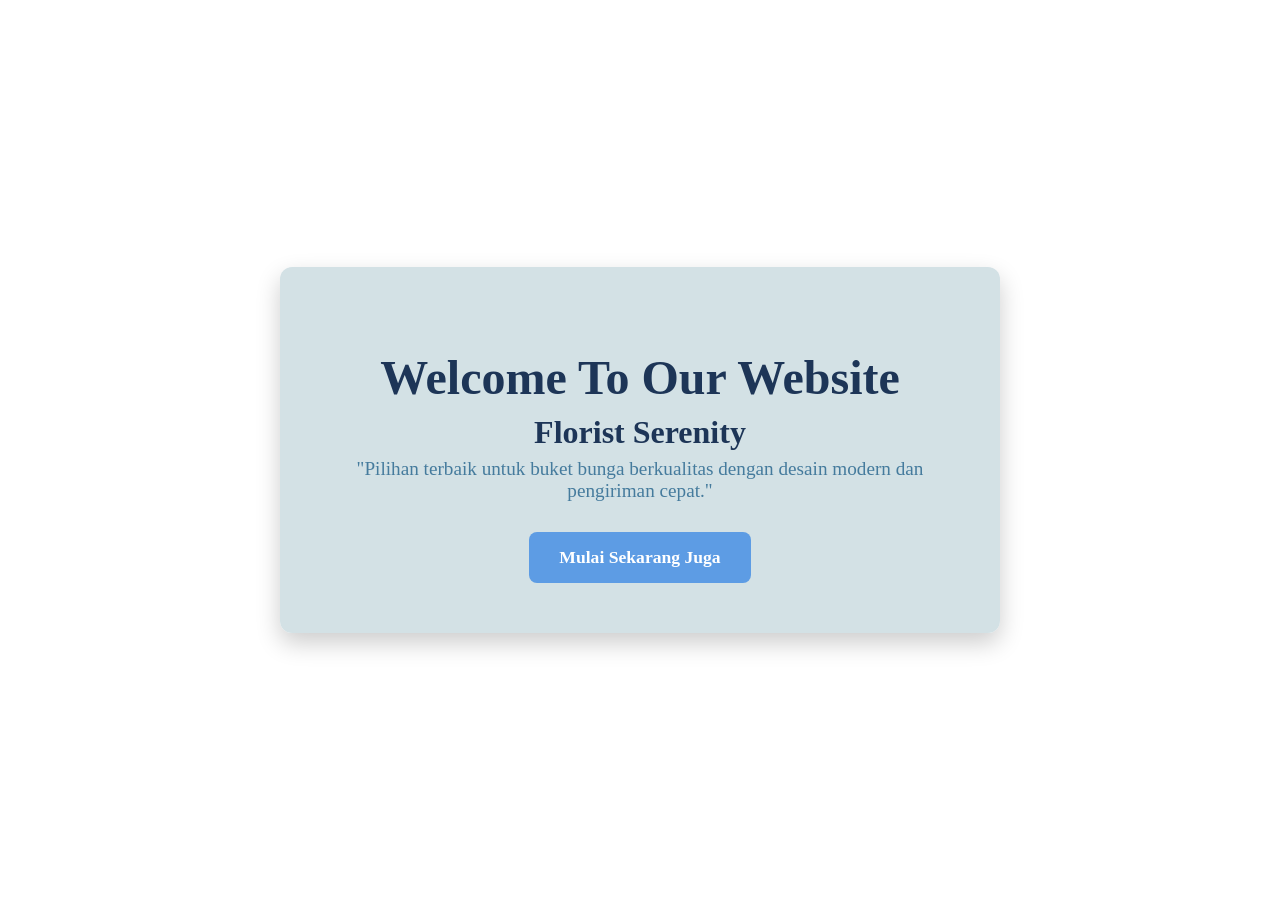
==== index.html @ ed6c7c75 "Add files via upload" ====
<!DOCTYPE html>
<html lang="id">

<head>
    <meta charset="UTF-8">
    <meta name="viewport" content="width=device-width, initialscale=1.0">
    <title>Cover Page Sederhana - Selamat Datang</title>
    <style>
        body {
            background-image: url('images/y.jpg');
            background-repeat: no-repeat;
            background-size: cover;
            background-position: center center;
            background-attachment: fixed;
            text-align: center;
            min-height: 100vh;
            display: flex;
            align-items: center;
            justify-content: center;
            height: 100vh;
            margin: 0;
        }
        
        .cover-content {
            background-color: rgba(209, 224, 228, 0.95);
            padding: 50px 60px;
            border-radius: 12px;
            box-shadow: 0 10px 25px rgba(0, 0, 0, 0.2);
            max-width: 600px;
            animation: fadeIn 1.5s ease-in-out;
        }
        
        h1 {
            font-size: 3em;
            color: #1d3557;
            margin-bottom: 0.2em;
            text-align: center;
        }
        
        h2 {
            font-size: 2em;
            color: #1d3557;
            margin-bottom: 0.2em;
            margin-top: 0;
            text-align: center;
        }
        
        p.tagline {
            font-size: 1.2em;
            color: #457b9d;
            margin-top: 0;
            margin-bottom: 30px;
            text-align: center;
        }
        
        .cta-button {
            display: inline-block;
            padding: 15px 30px;
            background-color: #5d9ce4;
            color: rgb(255, 255, 255);
            text-decoration: none;
            border-radius: 8px;
            font-weight: bold;
            font-size: 1.1em;
            transition: background-color 0.3s ease, transform 0.3s ease;
        }
        
        .cta-button:hover {
            background-color: #24a74b;
            transform: translateY(-3px);
            text-align: center;
        }
        /* Animasi */
        
        @keyframes fadeIn {
            from {
                opacity: 0;
                transform: translateY(20px);
            }
            to {
                opacity: 1;
                transform: translateY(0);
            }
        }
    </style>
</head>

<body>
    <div class="cover-content">
        <h1>Welcome To Our Website</h1>
        <h2>Florist Serenity</h2>
        <p class="tagline">"Pilihan terbaik untuk buket bunga berkualitas dengan desain modern dan pengiriman cepat."</p>
        <a href="beranda.html" class="cta-button">Mulai Sekarang Juga</a>
    </div>
</body>

</html>
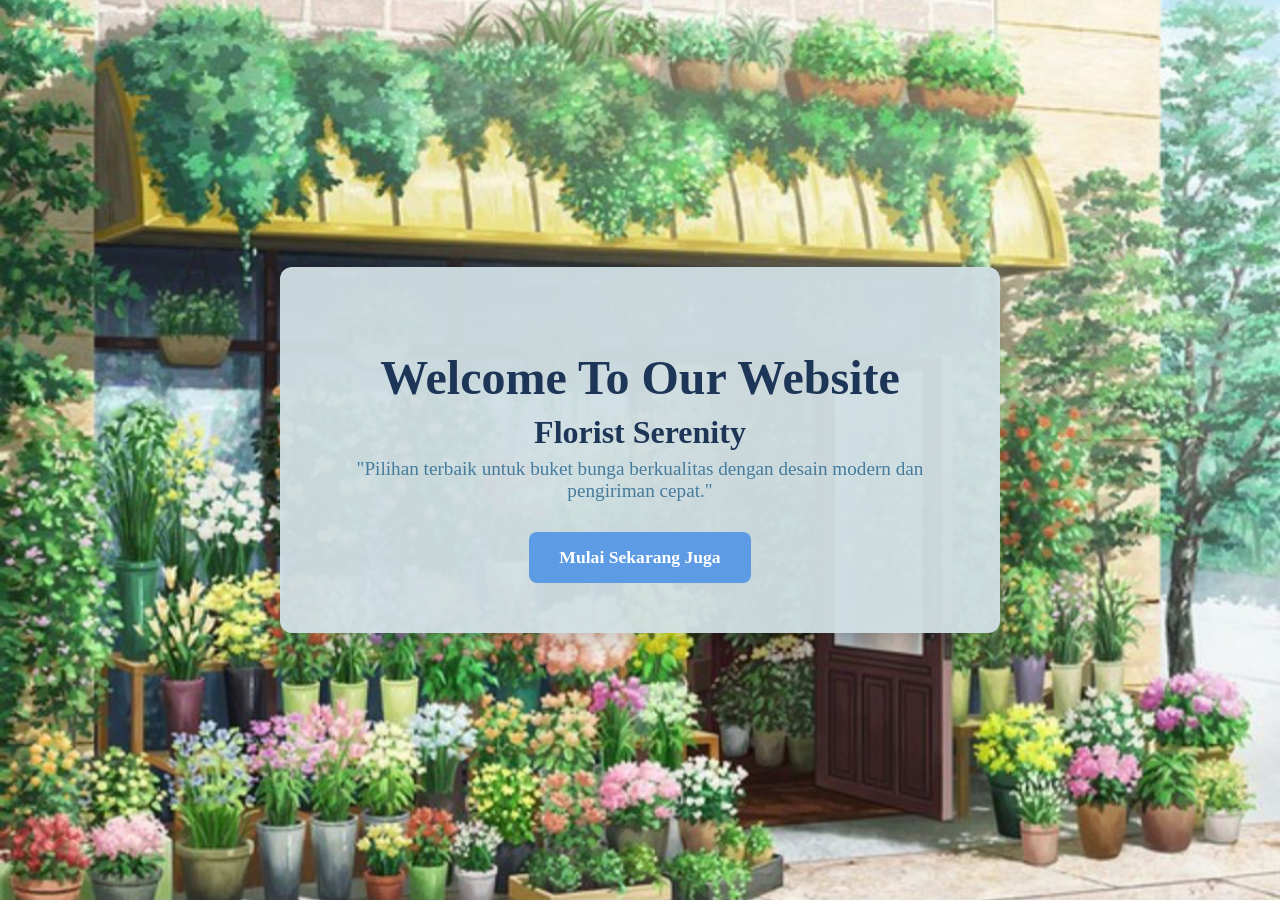
==== commit 190ea070: "Fix HTML entity encoding and update image path" ====
--- a/index.html
+++ b/index.html
@@ -6,19 +6,18 @@
     <meta name="viewport" content="width=device-width, initialscale=1.0">
     <title>Cover Page Sederhana - Selamat Datang</title>
     <style>
-        body {
-            background-image: url('images/y.jpg');
+       body {
+            background-image: url('y.jpg');
             background-repeat: no-repeat;
             background-size: cover;
-            background-position: center center;
+            background-position: center;
             background-attachment: fixed;
-            text-align: center;
-            min-height: 100vh;
+            margin: 0;
+            height: 100vh;
             display: flex;
             align-items: center;
             justify-content: center;
-            height: 100vh;
-            margin: 0;
+            text-align: center;
         }
         
         .cover-content {
@@ -94,4 +93,4 @@
     </div>
 </body>
 
-</html>+</html>
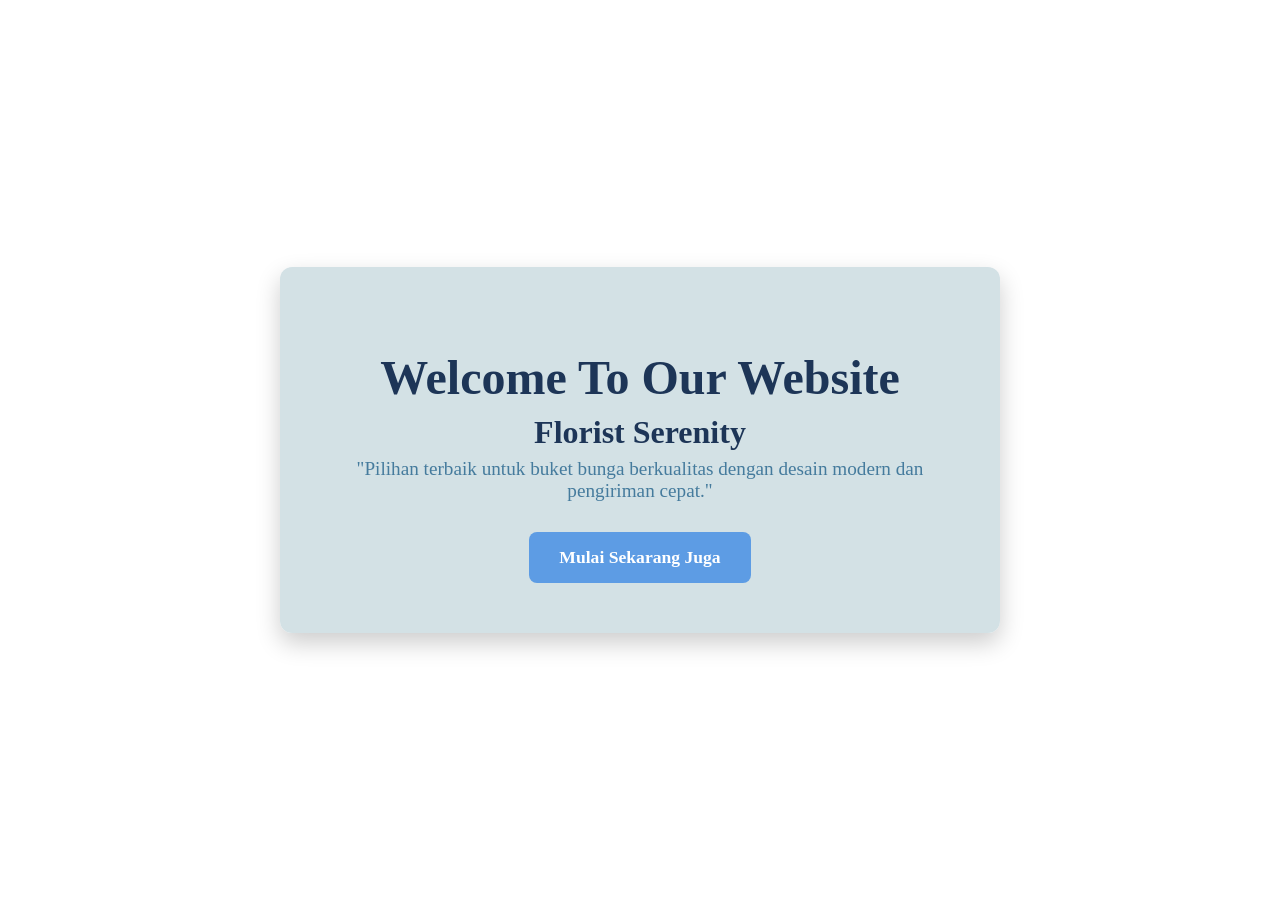
==== commit c1c2dbde: "Change background image and refine styles Updated background image and adjusted styles for the cover" ====
--- a/index.html
+++ b/index.html
@@ -7,7 +7,7 @@
     <title>Cover Page Sederhana - Selamat Datang</title>
     <style>
        body {
-            background-image: url('y.jpg');
+            background-image: url("h.jpg");
             background-repeat: no-repeat;
             background-size: cover;
             background-position: center;
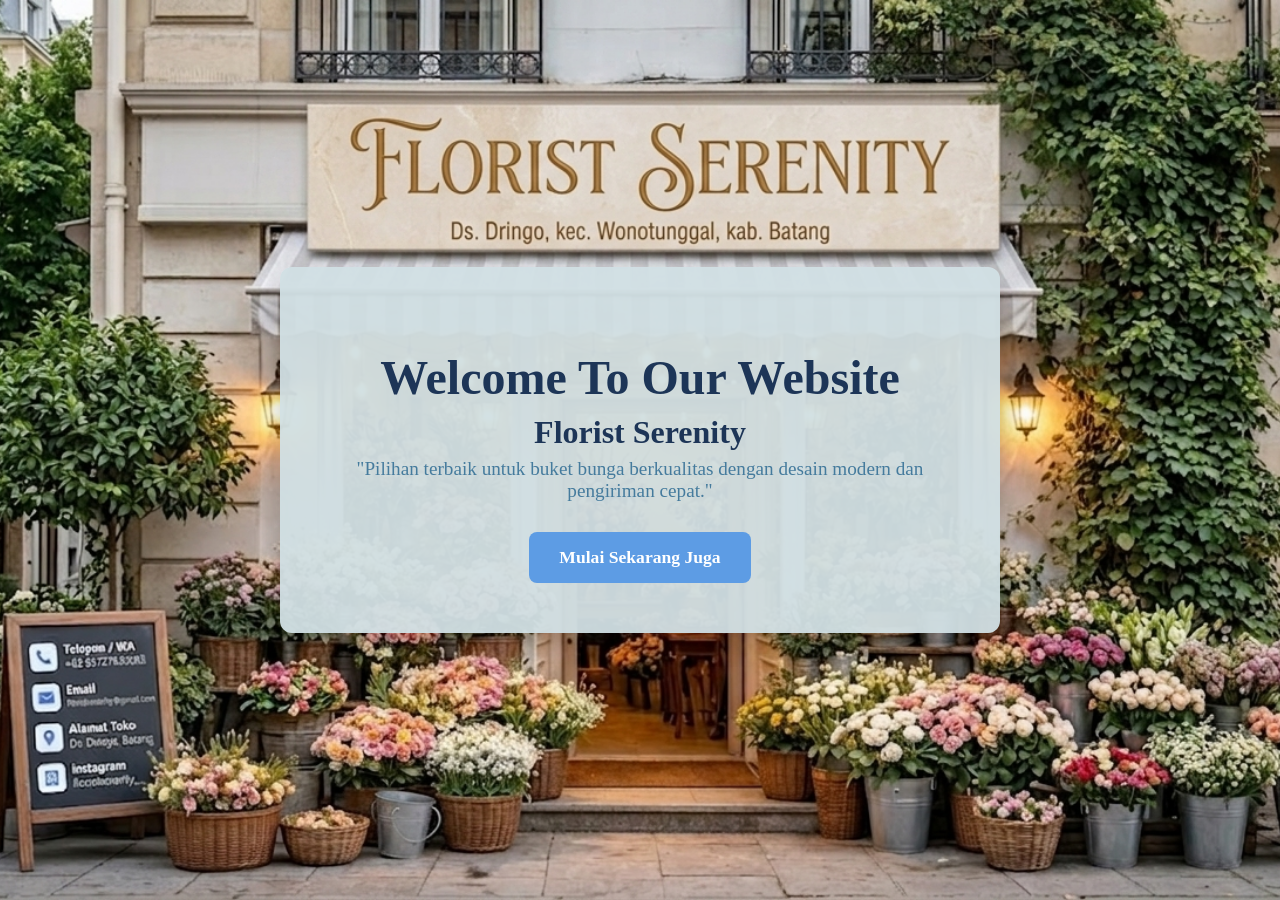
==== commit 154ce8e1: "Change background image and improve HTML structure Updated background image and fixed HTML formattin" ====
--- a/index.html
+++ b/index.html
@@ -7,7 +7,7 @@
     <title>Cover Page Sederhana - Selamat Datang</title>
     <style>
        body {
-            background-image: url("h.jpg");
+            background-image: url("h.png");
             background-repeat: no-repeat;
             background-size: cover;
             background-position: center;
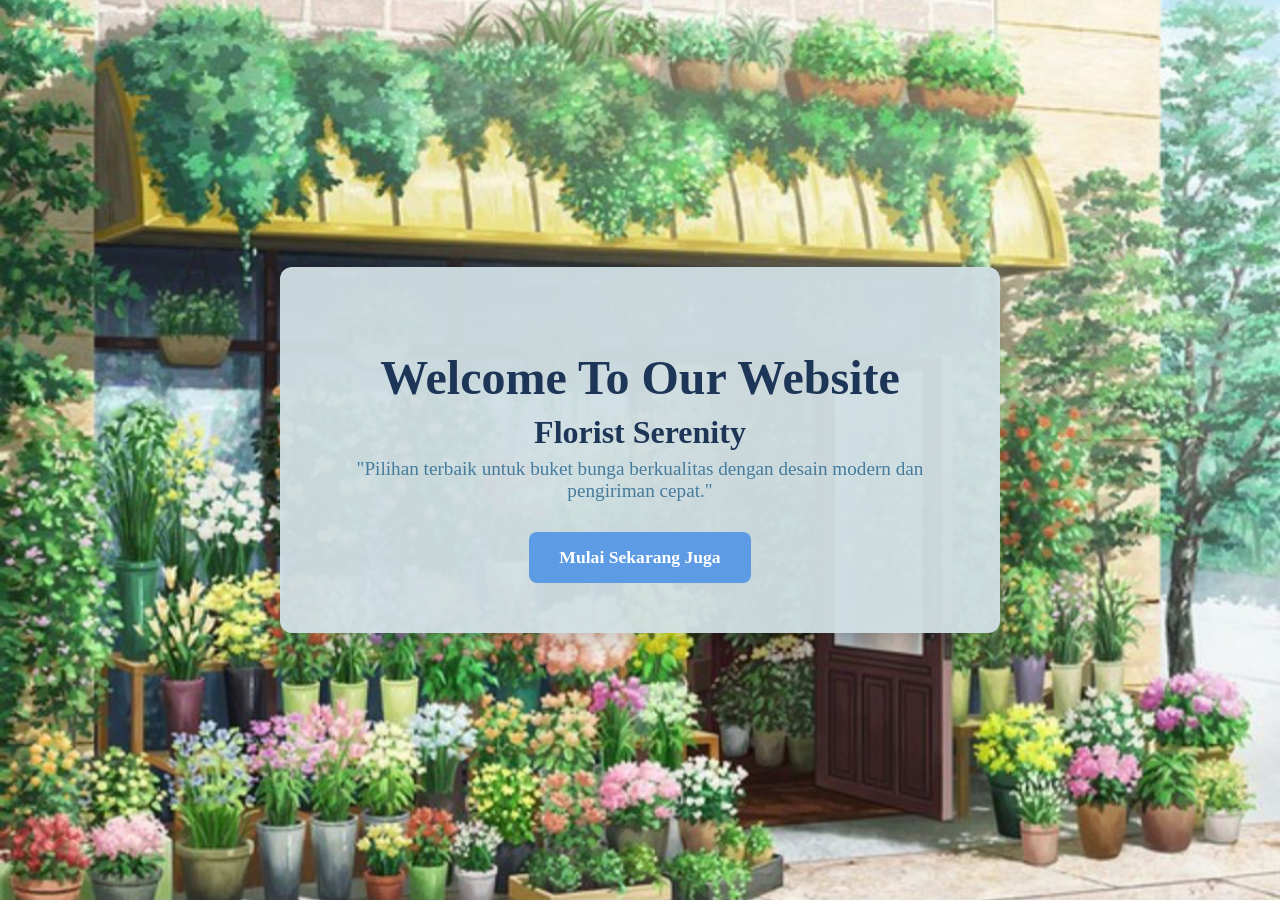
==== commit 3ac6dd15: "Change background image in index.html Updated background image from 'h.png' to 'y.jpg'." ====
--- a/index.html
+++ b/index.html
@@ -7,7 +7,7 @@
     <title>Cover Page Sederhana - Selamat Datang</title>
     <style>
        body {
-            background-image: url("h.png");
+            background-image: url("y.jpg");
             background-repeat: no-repeat;
             background-size: cover;
             background-position: center;
